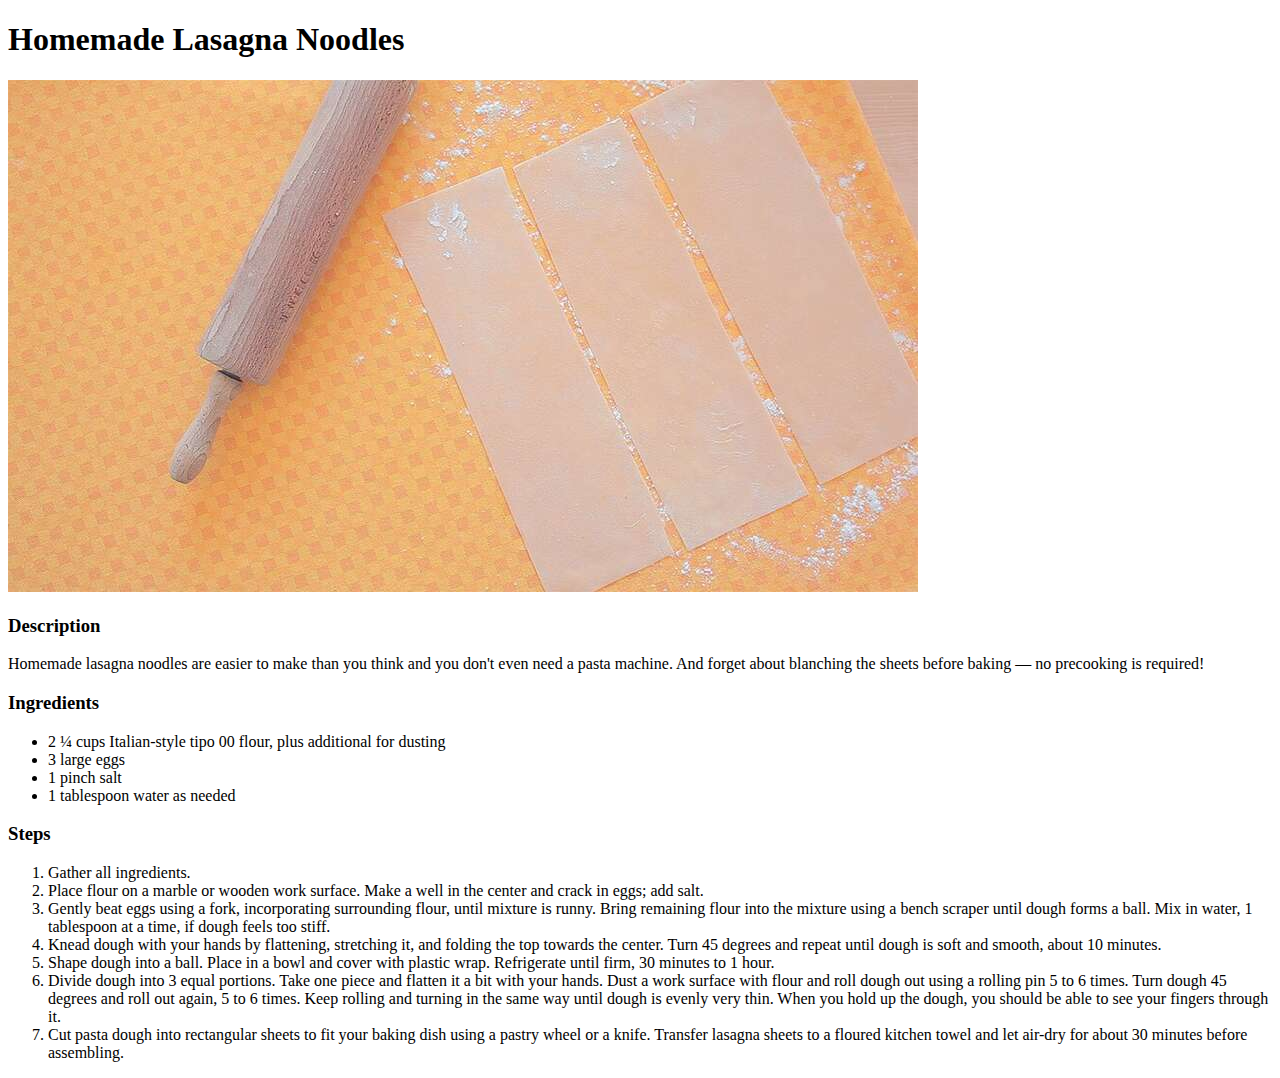
==== recipes/lasagna-noodles.html @ b924ab43 "CREATE LASAGNA NOODLE RECIPE PAGE" ====
<!DOCTYPE html>
<html lang="en">
<head>
    <meta charset="UTF-8">
    <meta name="viewport" content="width=device-width, initial-scale=1.0">
    <title>Odin Recipes - Lasagna Noodles</title>
</head>
<body>
    <h1>Homemade Lasagna Noodles</h1>
    <img src="../images/lasagna-noodles.jpeg" alt="Homemade Lasagna in Casserole Dish" height="512" width="910">
    <h3>Description</h3>
    <p>Homemade lasagna noodles are easier to make than you think and you don't even need a pasta machine. And forget about blanching the sheets before baking — no precooking is required!</p>
    <h3>Ingredients</h3>
    <ul>
        <li>2 ¼ cups Italian-style tipo 00 flour, plus additional for dusting</li>
        <li>3 large eggs</li>
        <li>1 pinch salt</li>
        <li>1 tablespoon water as needed</li>
    </ul>
    <h3>Steps</h3>
    <ol>
        <li>Gather all ingredients.</li>
        <li>Place flour on a marble or wooden work surface. Make a well in the center and crack in eggs; add salt.</li>
        <li>Gently beat eggs using a fork, incorporating surrounding flour, until mixture is runny. Bring remaining flour into the mixture using a bench scraper until dough forms a ball. Mix in water, 1 tablespoon at a time, if dough feels too stiff.</li>
        <li>Knead dough with your hands by flattening, stretching it, and folding the top towards the center. Turn 45 degrees and repeat until dough is soft and smooth, about 10 minutes.</li>
        <li>Shape dough into a ball. Place in a bowl and cover with plastic wrap. Refrigerate until firm, 30 minutes to 1 hour.</li>
        <li>Divide dough into 3 equal portions. Take one piece and flatten it a bit with your hands. Dust a work surface with flour and roll dough out using a rolling pin 5 to 6 times. Turn dough 45 degrees and roll out again, 5 to 6 times. Keep rolling and turning in the same way until dough is evenly very thin. When you hold up the dough, you should be able to see your fingers through it.</li>
        <li>Cut pasta dough into rectangular sheets to fit your baking dish using a pastry wheel or a knife. Transfer lasagna sheets to a floured kitchen towel and let air-dry for about 30 minutes before assembling.</li>
    </ol>
</body>
</html>
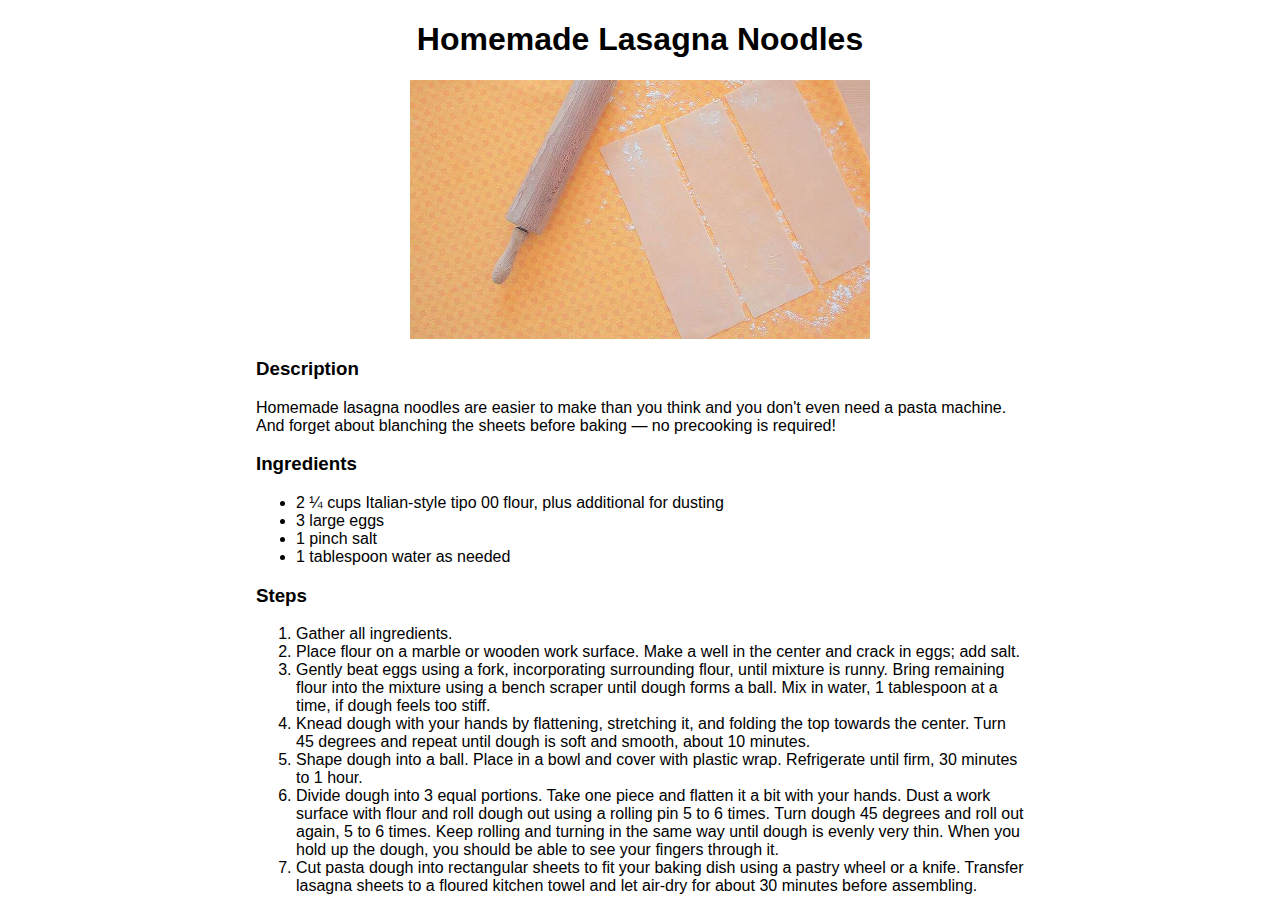
==== commit f4abeb93: "ADD EXTERNAL CSS STYLING" ====
--- a/recipes/lasagna-noodles.html
+++ b/recipes/lasagna-noodles.html
@@ -3,11 +3,12 @@
 <head>
     <meta charset="UTF-8">
     <meta name="viewport" content="width=device-width, initial-scale=1.0">
+    <link rel="stylesheet" href="../css/style.css">
     <title>Odin Recipes - Lasagna Noodles</title>
 </head>
 <body>
-    <h1>Homemade Lasagna Noodles</h1>
-    <img src="../images/lasagna-noodles.jpeg" alt="Homemade Lasagna in Casserole Dish" height="512" width="910">
+    <h1 class="recipe-title">Homemade Lasagna Noodles</h1>
+    <img class="recipe-image" src="../images/lasagna-noodles.jpeg" alt="Homemade Lasagna Noodles" height="512" width="910">
     <h3>Description</h3>
     <p>Homemade lasagna noodles are easier to make than you think and you don't even need a pasta machine. And forget about blanching the sheets before baking — no precooking is required!</p>
     <h3>Ingredients</h3>
--- a/css/style.css
+++ b/css/style.css
@@ -0,0 +1,36 @@
+body {
+    font-family: Verdana, Tahoma, sans-serif;
+    color: black;
+    margin-left: 20%;
+    margin-right: 20%;
+}
+
+.recipe-list {
+    list-style-type: none;
+    margin: 0px;
+    padding: 0px;
+}
+
+.recipe-list a:link,
+.recipe-list a:visited,
+.recipe-list a:hover,
+.recipe-list a:active {
+    color: black;
+}
+
+.recipe-list a:hover,
+.recipe-list a:active {
+    background-color: grey;
+}
+
+.recipe-title {
+    text-align: center;
+}
+
+.recipe-image {
+    display: block;
+    margin-left: auto;
+    margin-right: auto;
+    width: 60%;
+    height: auto;
+}